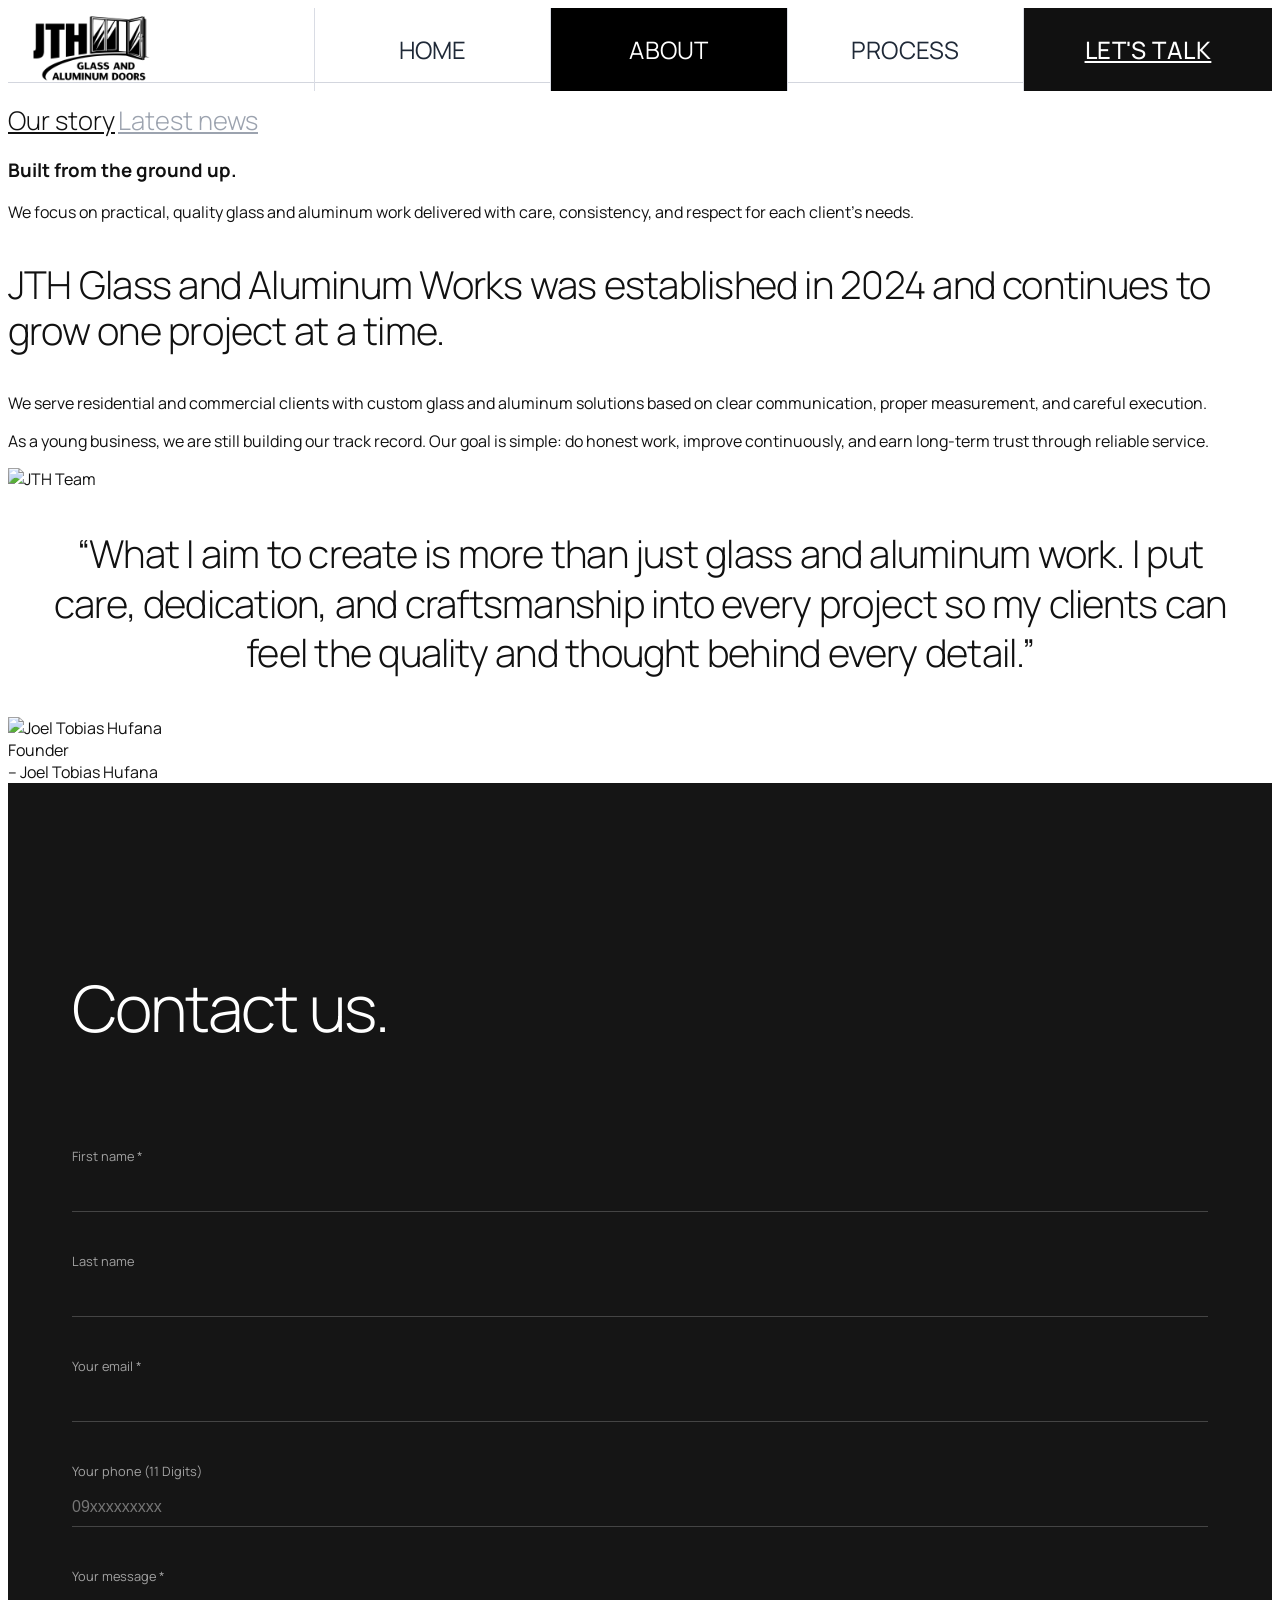
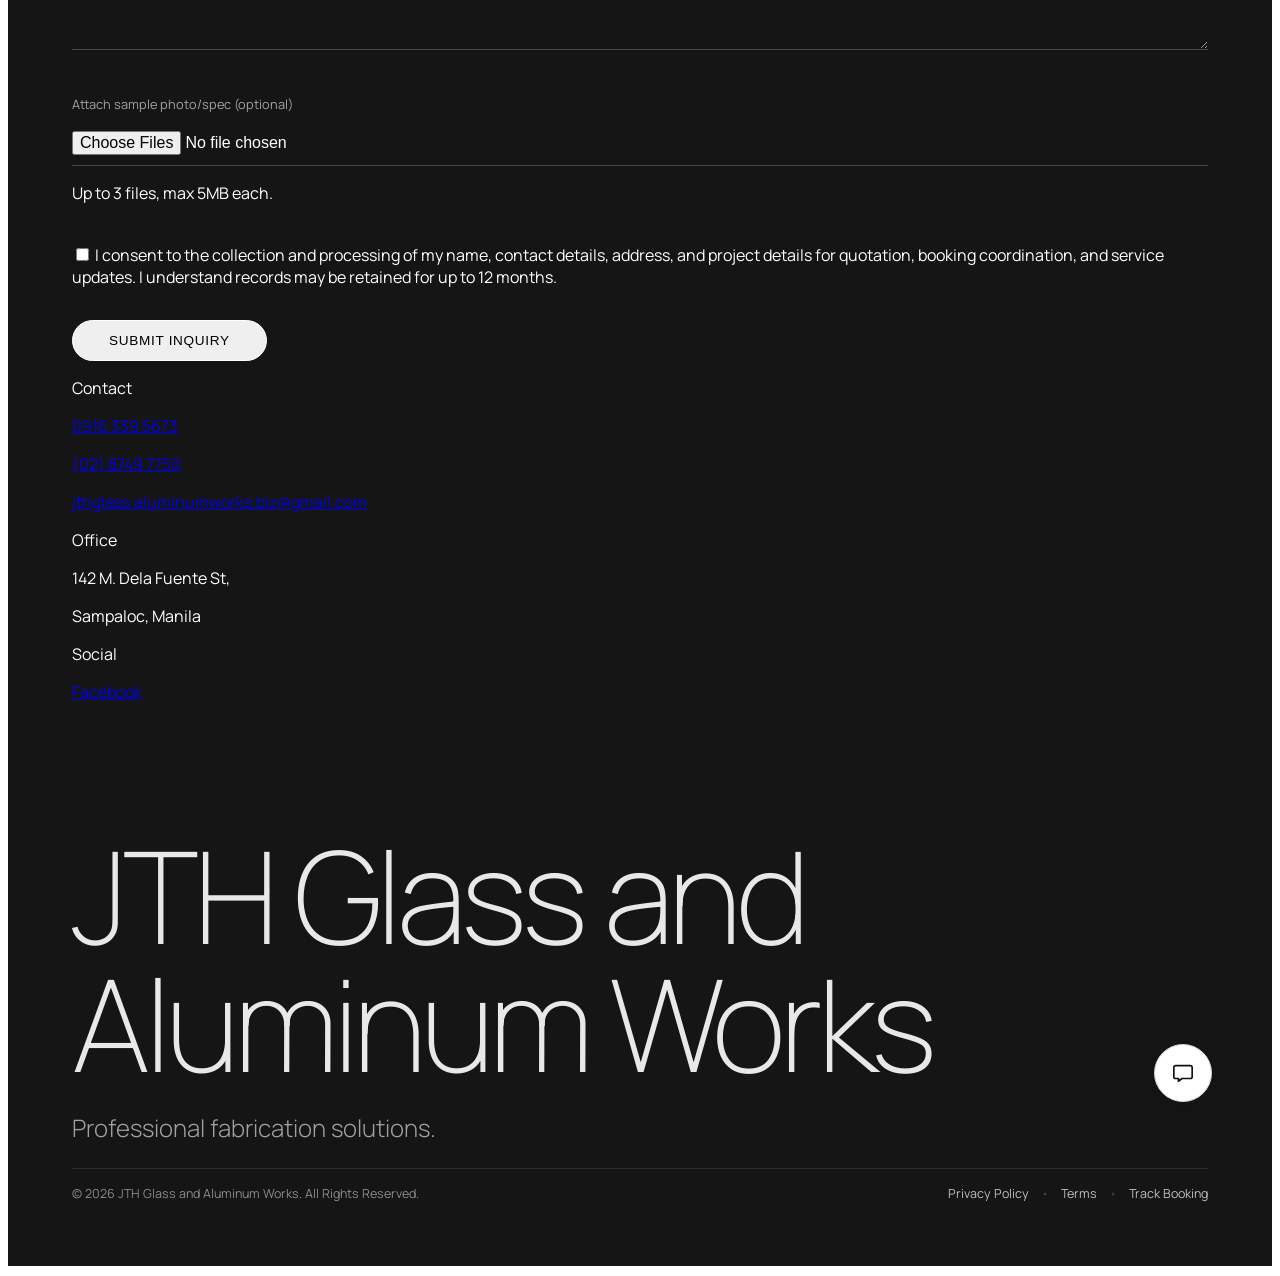
==== about.html @ eb36b681 "Initial deploy-ready commit" ====
<!DOCTYPE html>
<html lang="en">
<head>
    <meta charset="UTF-8">
    <meta name="viewport" content="width=device-width, initial-scale=1.0">
    <title>About Us | JTH Glass & Aluminum</title>
    <!-- Tailwind CSS -->
    <script src="https://cdn.tailwindcss.com"></script>
    <!-- Fonts: Manrope -->
    <link rel="preconnect" href="https://fonts.googleapis.com">
    <link rel="preconnect" href="https://fonts.gstatic.com" crossorigin>
    <link href="https://fonts.googleapis.com/css2?family=Manrope:wght@200;300;400;500;600;700&display=swap" rel="stylesheet">
    
    <style>
        :root {
            --bg-light: #FFFFFF; 
            --bg-dark: #111111;
            --text-dark: #111111;
        }
        @media (max-width: 900px) {
        }
        html { scroll-behavior: smooth; }

        html.lenis { height: auto; }
        .lenis.lenis-smooth { scroll-behavior: auto !important; }
        .lenis.lenis-smooth [data-lenis-prevent] { overscroll-behavior: contain; }
        .lenis.lenis-stopped { overflow: hidden; }

        html, body { scrollbar-width: none !important; -ms-overflow-style: none !important; }
        body::-webkit-scrollbar { display: none !important; width: 0 !important; background: transparent !important; }

        body {
            font-family: 'Manrope', sans-serif;
            background-color: var(--bg-light);
            color: var(--text-dark);
            overflow-x: hidden;
            opacity: 1 !important;
            visibility: visible !important;
            -webkit-font-smoothing: antialiased;
            transition: opacity 0.48s cubic-bezier(0.22, 1, 0.36, 1), transform 0.48s cubic-bezier(0.22, 1, 0.36, 1);
            transform: translateY(0);
        }
        body.page-enter,
        body.page-leave {
            opacity: 0 !important;
            transform: translateY(8px);
        }
        @media (prefers-reduced-motion: reduce) {
            body { transition: none; }
        }

        .nav-link {
            text-decoration: none;
            transition: color 0.2s ease;
        }
        .nav-link:hover { color: #9CA3AF; }
        .nav-link.active { color: #9CA3AF; font-weight: 400; }

        .dxt-nav {
            position: fixed;
            top: 0;
            left: 0;
            right: 0;
            z-index: 90;
            height: 84px;
            display: grid;
            grid-template-columns: 1.25fr repeat(5, 1fr) 1.05fr;
            border-bottom: 1px solid #D3D6DE;
            background: var(--bg-light);
        }
        .dxt-nav.scrolled { box-shadow: 0 8px 20px rgba(17, 24, 39, 0.08); }
        .dxt-nav-cell {
            border-right: 1px solid #D9DCE4;
            display: flex;
            align-items: center;
            justify-content: center;
            min-width: 0;
        }
        .dxt-nav > .dxt-nav-cell:last-child {
            border-right: 0;
        }
        .dxt-nav-cell.logo {
            justify-content: flex-start;
            padding-left: 20px;
            line-height: 1;
        }
        .dxt-logo-img {
            width: 124px;
            max-width: 100%;
            height: auto;
            display: block;
            filter: grayscale(1) brightness(0);
        }
        .dxt-nav-link {
            font-size: 34px;
            letter-spacing: 0.01em;
            color: #1F2937;
            text-transform: uppercase;
            transition: color .5s ease;
            white-space: nowrap;
            text-decoration: none;
            position: relative;
            z-index: 2;
            display: grid;
            place-items: center;
            width: 100%;
            height: 100%;
            overflow: hidden;
        }
        .dxt-nav-link::before,
        .dxt-nav-link::after {
            content: "";
            position: absolute;
            height: 50%;
            width: 0;
            background-color: #000000;
            transition: width .5s ease;
            z-index: -1;
        }
        .dxt-nav-link::before { right: 0; top: 0; }
        .dxt-nav-link::after { left: 0; bottom: 0; }
        .dxt-nav-link:hover { color: #FFFFFF; }
        .dxt-nav-link:hover::before,
        .dxt-nav-link:hover::after { width: 100%; }
        .dxt-nav-link.active {
            color: #FFFFFF;
        }
        .dxt-nav-link.active::before,
        .dxt-nav-link.active::after {
            width: 100%;
        }
        .dxt-nav-talk {
            background: #111111;
            color: #fff;
            font-size: 34px;
            letter-spacing: 0.02em;
            text-transform: uppercase;
            font-weight: 500;
            width: 100%;
            height: 100%;
            display: grid;
            place-items: center;
            transition: background .2s ease;
        }
        .dxt-nav-talk:hover { background: #000000; }
        .dxt-mobile-toggle,
        .dxt-mobile-panel {
            display: none;
        }
        .dxt-menu-btn {
            width: 100%;
            height: 100%;
            display: grid;
            place-items: center;
            background: transparent;
            border: 0;
            cursor: pointer;
        }
        .dxt-menu-icon {
            width: 36px;
            display: flex;
            flex-direction: column;
            gap: 8px;
        }
        .dxt-menu-icon span {
            display: block;
            height: 2px;
            background: #111111;
            border-radius: 999px;
        }
        .dxt-mobile-panel {
            position: fixed;
            inset: 0;
            z-index: 120;
            background-color: #000000;
            background-image: repeating-linear-gradient(
                to right,
                rgba(255, 255, 255, 0.10) 0 1px,
                transparent 1px 120px
            );
            color: #ffffff;
            padding: 14px 16px 18px;
            overflow-y: auto;
            opacity: 0;
            visibility: hidden;
            pointer-events: none;
            transform: translateY(-10px);
            transition: opacity 0.4s cubic-bezier(0.22, 1, 0.36, 1), transform 0.4s cubic-bezier(0.22, 1, 0.36, 1), visibility 0s linear 0.4s;
        }
        .dxt-mobile-panel.open {
            opacity: 1;
            visibility: visible;
            pointer-events: auto;
            transform: translateY(0);
            transition: opacity 0.4s cubic-bezier(0.22, 1, 0.36, 1), transform 0.4s cubic-bezier(0.22, 1, 0.36, 1), visibility 0s;
        }
        .dxt-mobile-head {
            display: flex;
            justify-content: space-between;
            align-items: center;
            margin-bottom: 18px;
        }
        .dxt-mobile-brand {
            display: inline-flex;
            align-items: center;
            line-height: 1;
        }
        .dxt-mobile-logo-img {
            width: 96px;
            height: auto;
            display: block;
            filter: grayscale(1) brightness(0) invert(1);
        }
        .dxt-mobile-close {
            width: 34px;
            height: 34px;
            border: 0;
            background: transparent;
            position: relative;
            cursor: pointer;
        }
        .dxt-mobile-close::before,
        .dxt-mobile-close::after {
            content: "";
            position: absolute;
            left: 7px;
            top: 16px;
            width: 20px;
            height: 2px;
            background: #ffffff;
        }
        .dxt-mobile-close::before { transform: rotate(45deg); }
        .dxt-mobile-close::after { transform: rotate(-45deg); }
        .dxt-mobile-links {
            display: flex;
            flex-direction: column;
            gap: 4px;
        }
        .dxt-mobile-link {
            display: grid;
            gap: 3px;
            color: #ffffff;
            padding: 6px 0;
            text-transform: none;
            opacity: 0;
            transform: translateY(8px);
            transition: opacity 0.32s cubic-bezier(0.22, 1, 0.36, 1), transform 0.32s cubic-bezier(0.22, 1, 0.36, 1);
        }
        .dxt-mobile-panel.open .dxt-mobile-link {
            opacity: 1;
            transform: translateY(0);
            transition-delay: calc(var(--i, 1) * 32ms);
        }
        .dxt-mobile-idx {
            font-size: 12px;
            opacity: 0.65;
            letter-spacing: 0.06em;
            line-height: 1;
        }
        .dxt-mobile-txt {
            font-size: 46px;
            font-weight: 300;
            line-height: 1;
            letter-spacing: -0.02em;
            white-space: nowrap;
        }
        .dxt-mobile-link.talk-link { margin-top: 6px; }
        @media (max-width: 1280px) {
            .dxt-nav { height: 74px; grid-template-columns: 1.3fr repeat(3, 1fr) 1.05fr; }
            .dxt-nav-cell.hide-lg { display: none; }
            .dxt-nav-cell.logo { font-size: 34px; }
            .dxt-nav-link, .dxt-nav-talk { font-size: 24px; }
        }
        @media (max-width: 900px) {
            .dxt-nav { height: 64px; grid-template-columns: 1fr 104px 120px; }
            .dxt-nav-cell.menu-cell { display: none; }
            .dxt-nav-cell.logo { border-right: 1px solid #D9DCE4; }
            .dxt-logo-img { width: 92px; }
            .dxt-mobile-toggle { display: flex; }
            .dxt-mobile-panel { display: block; }
            .dxt-mobile-txt { font-size: clamp(34px, 8.5vw, 52px); }
            .dxt-nav-talk {
                font-size: 0;
                padding: 0;
                position: relative;
            }
            .dxt-nav-talk::before {
                content: "";
                width: 20px;
                height: 16px;
                border: 2px solid #FFFFFF;
                border-radius: 3px;
                position: absolute;
            }
            .dxt-nav-talk::after {
                content: "";
                position: absolute;
                width: 7px;
                height: 7px;
                border-left: 2px solid #FFFFFF;
                border-bottom: 2px solid #FFFFFF;
                transform: rotate(-45deg);
                margin-top: 12px;
                margin-left: -8px;
            }
        }

            position: fixed; inset: 0; background: #fff; z-index: 9999;
            display: flex; justify-content: center; align-items: center;
            transition: opacity 0.5s ease;
        }

        .story-heading {
            font-size: clamp(3.5rem, 7vw, 8rem);
            font-weight: 300;
            line-height: 1;
            letter-spacing: -0.02em;
        }

        .story-subnav {
            font-size: clamp(1rem, 2vw, 2.5rem);
            font-weight: 300;
            color: #9ca3af;
            transition: color 0.3s;
        }
        .story-subnav.active { color: #111; }
        .tab-panel { display: none; }
        .tab-panel.active { display: block; }
        .news-grid { display: grid; grid-template-columns: repeat(12, minmax(0, 1fr)); gap: 1rem; }
        .news-card {
            grid-column: span 12;
            border: 1px solid #E5E7EB;
            border-radius: 14px;
            background: #FFFFFF;
            padding: 1.1rem 1.1rem 1rem;
            transition: transform 0.28s ease, box-shadow 0.28s ease, border-color 0.28s ease;
        }
        .news-card:hover {
            transform: translateY(-3px);
            border-color: #D1D5DB;
            box-shadow: 0 14px 30px -20px rgba(0,0,0,0.30);
        }
        .news-meta {
            display: flex;
            align-items: center;
            justify-content: space-between;
            gap: .7rem;
            margin-bottom: .65rem;
        }
        .news-date {
            font-size: .72rem;
            color: #6B7280;
            letter-spacing: .08em;
            text-transform: uppercase;
        }
        .news-tag {
            font-size: .64rem;
            color: #374151;
            border: 1px solid #E5E7EB;
            border-radius: 999px;
            padding: .22rem .55rem;
            text-transform: uppercase;
            letter-spacing: .08em;
            background: #F9FAFB;
        }
        .news-title { font-size: clamp(1.05rem, 1.8vw, 1.35rem); color: #111; margin-bottom: .45rem; }
        .news-body { font-size: .93rem; color: #4B5563; line-height: 1.58; }
        @media (min-width: 1024px) {
            .news-card.span-6 { grid-column: span 6; }
            .news-card.span-4 { grid-column: span 4; }
            .news-card.span-8 { grid-column: span 8; }
        }

        .content-lead {
            font-size: clamp(1.8rem, 3vw, 3.5rem);
            font-weight: 300;
            line-height: 1.2;
            letter-spacing: -0.02em;
        }

        .quote-text {
            font-size: clamp(1.5rem, 3vw, 3.2rem);
            font-weight: 300;
            line-height: 1.3;
            letter-spacing: -0.02em;
            text-align: center;
        }

        .btn-outline {
            border: 1px solid #111;
            padding: 12px 32px;
            border-radius: 100px;
            font-size: 0.85rem;
            text-transform: uppercase;
            font-weight: 500;
            letter-spacing: 0.05em;
            transition: all 0.3s ease;
            display: inline-flex; align-items: center; gap: 8px;
            background: transparent;
            color: #111;
        }
        .btn-outline:hover { background: #111; color: white; }

        .black-dot {
            width: 24px; height: 24px;
            background-color: black;
            border-radius: 50%;
            display: inline-block;
        }

        .word-wrap { display: inline-block; overflow: hidden; vertical-align: bottom; }
        .word-inner { display: inline-block; transform: translateY(0); }
    </style>
</head>
<body>

    <!-- LOADER -->
    <div id="loader"><div class="text-xs tracking-widest uppercase font-bold">JTH SYSTEMS LOADING...</div></div>

    <!-- NAVBAR -->
    <nav id="main-nav" class="dxt-nav">
        <div class="dxt-nav-cell logo">
            <a href="index.html" class="leading-none" aria-label="JTH Home">
                <img src="img/jth-logo.png" alt="JTH Logo" class="dxt-logo-img">
            </a>
        </div>
        <div class="dxt-nav-cell menu-cell">
            <a href="index.html" class="dxt-nav-link">Home</a>
        </div>
        <div class="dxt-nav-cell menu-cell">
            <a href="about.html" class="dxt-nav-link active">About</a>
        </div>
        <div class="dxt-nav-cell menu-cell">
            <a href="index.html#process" class="dxt-nav-link">Process</a>
        </div>
        <div class="dxt-nav-cell menu-cell hide-lg">
            <a href="products.html" class="dxt-nav-link">Catalog</a>
        </div>
        <div class="dxt-nav-cell menu-cell hide-lg">
            <a href="index.html#estimator" class="dxt-nav-link">Estimate</a>
        </div>
        <div class="dxt-nav-cell dxt-mobile-toggle">
            <button id="dxt-menu-btn" class="dxt-menu-btn" aria-label="Open menu" aria-expanded="false">
                <span class="dxt-menu-icon">
                    <span></span>
                    <span></span>
                    <span></span>
                </span>
            </button>
        </div>
        <div class="dxt-nav-cell">
            <a href="#site-footer" class="dxt-nav-talk">Let's Talk</a>
        </div>
    </nav>
    <div id="dxt-mobile-panel" class="dxt-mobile-panel">
        <div class="dxt-mobile-head">
            <a href="index.html" class="dxt-mobile-brand" aria-label="JTH Home">
                <img src="img/jth-logo.png" alt="JTH Logo" class="dxt-mobile-logo-img">
            </a>
            <button id="dxt-menu-close" class="dxt-mobile-close" aria-label="Close menu"></button>
        </div>
        <div class="dxt-mobile-links">
            <a href="index.html" class="dxt-mobile-link" style="--i: 1"><span class="dxt-mobile-idx">001</span><span class="dxt-mobile-txt">Home</span></a>
            <a href="about.html" class="dxt-mobile-link" style="--i: 2"><span class="dxt-mobile-idx">002</span><span class="dxt-mobile-txt">About Us</span></a>
            <a href="index.html#process" class="dxt-mobile-link" style="--i: 3"><span class="dxt-mobile-idx">003</span><span class="dxt-mobile-txt">Process</span></a>
            <a href="products.html" class="dxt-mobile-link" style="--i: 4"><span class="dxt-mobile-idx">004</span><span class="dxt-mobile-txt">Products</span></a>
            <a href="products.html#catalog" class="dxt-mobile-link" style="--i: 5"><span class="dxt-mobile-idx">005</span><span class="dxt-mobile-txt">Catalog</span></a>
            <a href="index.html#estimator" class="dxt-mobile-link" style="--i: 6"><span class="dxt-mobile-idx">006</span><span class="dxt-mobile-txt">Estimate</span></a>
            <a href="#site-footer" class="dxt-mobile-link talk-link" style="--i: 7"><span class="dxt-mobile-idx">007</span><span class="dxt-mobile-txt">Let's Talk</span></a>
        </div>
    </div>

    <!-- MAIN CONTENT CONTAINER -->
    <main class="pt-32 pb-20 px-6 md:px-12 max-w-[1600px] mx-auto">
        
        <!-- 1. HEADER SECTION (Our Story) -->
        <section class="grid grid-cols-1 lg:grid-cols-12 gap-12 mb-20">
            <div class="lg:col-span-7">
                <h1 class="story-heading text-split-anim mb-16">Our story</h1>
                
                <!-- Sub Navigation -->
                <div class="flex flex-wrap gap-8 md:gap-12 reveal-item">
                    <a href="#" class="story-subnav active" data-tab="story">Our story</a>
                    <a href="#" class="story-subnav hover:text-black" data-tab="news">Latest news</a>
                </div>
            </div>

            <!-- Right Side Intro -->
            <div class="lg:col-span-5 flex flex-col justify-between items-end text-right">
                <div class="max-w-md reveal-item">
                    <h3 class="text-xl md:text-2xl font-normal mb-4">Built from the ground up.</h3>
                    <p class="text-gray-500 font-light leading-relaxed">
                        We focus on practical, quality glass and aluminum work delivered with care, consistency, and respect for each client’s needs.
                    </p>
                </div>
            </div>
        </section>

        <div id="tab-story" class="tab-panel active">
            <!-- 2. NARRATIVE SECTION -->
            <section class="border-t border-black/10 pt-16 lg:pt-24 mb-24">
                <div class="grid grid-cols-1 lg:grid-cols-12 gap-12">
                    <!-- Left Column: Big Lead Text -->
                    <div class="lg:col-span-7 pr-0 lg:pr-12">
                        <p class="content-lead text-split-scroll">
                            JTH Glass and Aluminum Works was established in 2024 and continues to grow one project at a time.
                        </p>
                    </div>

                    <!-- Right Column: Body Text -->
                    <div class="lg:col-span-5 flex flex-col justify-end">
                        <div class="text-gray-500 font-light text-lg leading-relaxed space-y-8 text-fade-scroll">
                            <p>
                                We serve residential and commercial clients with custom glass and aluminum solutions based on clear communication, proper measurement, and careful execution.
                            </p>
                            <p>
                               As a young business, we are still building our track record. Our goal is simple: do honest work, improve continuously, and earn long-term trust through reliable service.
                            </p>
                        </div>
                    </div>
                </div>
            </section>

            <!-- 3. TEAM IMAGE -->
            <section class="mb-32 reveal-scale">
                <div class="w-full h-[60vh] md:h-[80vh] overflow-hidden rounded-lg bg-gray-200 relative">
                    <!-- Team Image from prompt -->
                    <img src="https://images.unsplash.com/photo-1757366346763-c7577df837b0?q=80&w=1740&auto=format&fit=crop&ixlib=rb-4.1.0&ixid=M3wxMjA3fDB8MHxwaG90by1wYWdlfHx8fGVufDB8fHx8fA%3D%3D" class="w-full h-full object-cover grayscale" alt="JTH Team">
                </div>
            </section>

            <!-- 4. QUOTE SECTION WITH OWNER IMAGE -->
            <section class="max-w-5xl mx-auto mb-32 relative flex flex-col items-center">
                <blockquote class="quote-text mb-10 text-split-scroll text-center">
                   “What I aim to create is more than just glass and aluminum work. I put care, dedication, and craftsmanship into every project so my clients can feel the quality and thought behind every detail.”
                </blockquote>
                
                <!-- Owner Image: Centered, Circular, Grayscale -->
                <div class="mb-6 text-fade-scroll group relative">
                    <!-- Using a professional placeholder since no specific owner file was provided. Replace src with actual file if available. -->
                    <img src="https://static.wixstatic.com/media/d897d1_3cf70d89937745079ef15120de94d08d~mv2.jpg/v1/fill/w_511,h_769,al_c,q_85,usm_0.66_1.00_0.01,enc_avif,quality_auto/d897d1_3cf70d89937745079ef15120de94d08d~mv2.jpg" 
                         class="w-24 h-24 rounded-full object-cover grayscale transition-all duration-500 group-hover:grayscale-0 border border-gray-300 p-1" 
                         alt="Joel Tobias Hufana">
                </div>

                <div class="text-center mb-12 text-fade-scroll">
                    <div class="text-xs uppercase tracking-widest opacity-50 mb-1">Founder</div>
                    <div class="text-xl font-normal text-black">– Joel Tobias Hufana</div>
                </div>
            </section>
        </div>

        <div id="tab-news" class="tab-panel">
            <section class="border-t border-black/10 pt-16 lg:pt-24 mb-16">
                <div class="grid grid-cols-1 lg:grid-cols-12 gap-12 mb-12">
                    <div class="lg:col-span-7">
                        <h2 class="content-lead">Latest news and updates.</h2>
                    </div>
                    <div class="lg:col-span-5">
                        <p class="text-gray-500 font-light text-lg leading-relaxed">
                            Short updates about schedules, material advisories, completed work, and service announcements.
                        </p>
                    </div>
                </div>

                <div class="news-grid">
                    <article class="news-card span-6">
                        <div class="news-meta">
                            <span class="news-date">February 2026</span>
                            <span class="news-tag">Project Update</span>
                        </div>
                        <h3 class="news-title">Recent residential turnover completed</h3>
                        <p class="news-body">Completed installation of sliding glass windows and aluminum frames for a residential unit in Metro Manila. Final alignment and sealing checks were finished before handover.</p>
                    </article>

                    <article class="news-card span-6">
                        <div class="news-meta">
                            <span class="news-date">February 2026</span>
                            <span class="news-tag">Lead Time</span>
                        </div>
                        <h3 class="news-title">Current production queue advisory</h3>
                        <p class="news-body">Standard projects are currently being scheduled within normal lead times. Custom configurations may require additional fabrication days depending on material availability.</p>
                    </article>

                    <article class="news-card span-4">
                        <div class="news-meta">
                            <span class="news-date">January 2026</span>
                            <span class="news-tag">Operations</span>
                        </div>
                        <h3 class="news-title">Updated booking workflow</h3>
                        <p class="news-body">Admin-side tracking now follows stricter status transitions for clearer scheduling and fewer timeline conflicts.</p>
                    </article>

                    <article class="news-card span-4">
                        <div class="news-meta">
                            <span class="news-date">January 2026</span>
                            <span class="news-tag">Catalog</span>
                        </div>
                        <h3 class="news-title">Catalog data refinements</h3>
                        <p class="news-body">Product and option records were cleaned and aligned to current offerings to improve quote consistency and reduce input errors.</p>
                    </article>

                    <article class="news-card span-4">
                        <div class="news-meta">
                            <span class="news-date">January 2026</span>
                            <span class="news-tag">Service Note</span>
                        </div>
                        <h3 class="news-title">Customer support hours reminder</h3>
                        <p class="news-body">For faster response, inquiry follow-ups are prioritized during office hours. Site visit confirmations are coordinated directly by the team.</p>
                    </article>

                    <article class="news-card span-8">
                        <div class="news-meta">
                            <span class="news-date">December 2025</span>
                            <span class="news-tag">Material Advisory</span>
                        </div>
                        <h3 class="news-title">Glass and aluminum supply note</h3>
                        <p class="news-body">Lead times and pricing may adjust based on supplier movement. Final quotations remain subject to actual site measurements and selected system specifications.</p>
                    </article>

                    <article class="news-card span-4">
                        <div class="news-meta">
                            <span class="news-date">December 2025</span>
                            <span class="news-tag">FAQ</span>
                        </div>
                        <h3 class="news-title">Most asked this month</h3>
                        <p class="news-body">Common questions continue to be about warranty coverage, fabrication timelines, and options for tempered versus laminated glass.</p>
                    </article>
                </div>
            </section>
        </div>

    </main>

    <!-- SCRIPTS -->
    <script src="https://cdnjs.cloudflare.com/ajax/libs/gsap/3.12.5/gsap.min.js"></script>
    <script src="https://cdnjs.cloudflare.com/ajax/libs/gsap/3.12.5/ScrollTrigger.min.js"></script>
    <script src="https://unpkg.com/@studio-freight/lenis@1.0.34/dist/lenis.min.js"></script>

    <script>
        function splitTextIntoWords(selector) {
            document.querySelectorAll(selector).forEach(element => {
                const nodes = Array.from(element.childNodes);
                let newHTML = '';
                nodes.forEach(node => {
                    if (node.nodeType === 3) {
                        const words = node.textContent.split(' ');
                        words.forEach(word => {
                            if (word.trim() !== '') newHTML += `<span class="word-wrap"><span class="word-inner">${word}</span></span> `;
                            else newHTML += ' ';
                        });
                    } else {
                        if(node.tagName === 'BR') newHTML += '<br>';
                        else newHTML += node.outerHTML; 
                    }
                });
                element.innerHTML = newHTML;
            });
        }

        const nav = document.getElementById('main-nav');
        const mobileMenuBtn = document.getElementById('dxt-menu-btn');
        const mobileMenuPanel = document.getElementById('dxt-mobile-panel');
        const mobileMenuClose = document.getElementById('dxt-menu-close');
        const PAGE_TRANSITION_MS = 480;

        document.body.classList.add('page-enter');
        requestAnimationFrame(() => {
            requestAnimationFrame(() => {
                document.body.classList.remove('page-enter');
            });
        });

        function scrollToHashTarget(rawHash, behavior = 'smooth') {
            if (!rawHash || rawHash === '#') return false;
            let target = null;
            try {
                target = document.querySelector(rawHash);
            } catch (_) {
                return false;
            }
            if (!target) return false;

            const navHeight = nav ? nav.offsetHeight : 0;
            const top = window.pageYOffset + target.getBoundingClientRect().top - navHeight - 12;
            window.scrollTo({ top: Math.max(0, top), behavior });
            history.replaceState(null, '', rawHash);
            return true;
        }

        const wireNavPageTransition = () => {
            document.querySelectorAll('.dxt-nav a[href], .dxt-mobile-panel a[href]').forEach((link) => {
                link.addEventListener('click', (event) => {
                    if (event.defaultPrevented) return;
                    if (event.metaKey || event.ctrlKey || event.shiftKey || event.altKey) return;
                    if (link.target === '_blank' || link.hasAttribute('download')) return;

                    const rawHref = link.getAttribute('href');
                    if (!rawHref) return;
                    if (rawHref.startsWith('#')) {
                        event.preventDefault();
                        const moved = scrollToHashTarget(rawHref, 'smooth');
                        if (!moved) {
                            window.location.hash = rawHref;
                        }
                        return;
                    }

                    const targetUrl = new URL(link.href, window.location.href);
                    if (targetUrl.origin !== window.location.origin) return;

                    const samePath = targetUrl.pathname === window.location.pathname;
                    if (samePath) return;

                    event.preventDefault();
                    document.body.classList.add('page-leave');
                    setTimeout(() => {
                        window.location.href = targetUrl.href;
                    }, PAGE_TRANSITION_MS);
                });
            });
        };
        wireNavPageTransition();
        if (window.location.hash) {
            window.addEventListener('load', () => {
                setTimeout(() => {
                    scrollToHashTarget(window.location.hash, 'auto');
                }, 50);
            }, { once: true });
        }
        window.addEventListener('scroll', () => {
            if (window.scrollY > 50) nav.classList.add('scrolled');
            else nav.classList.remove('scrolled');
        });
        if (mobileMenuBtn && mobileMenuPanel) {
            const setMenuState = (open) => {
                mobileMenuPanel.classList.toggle('open', open);
                mobileMenuBtn.setAttribute('aria-expanded', open ? 'true' : 'false');
                document.body.style.overflow = open ? 'hidden' : '';
            };
            mobileMenuBtn.addEventListener('click', () => {
                const isOpen = !mobileMenuPanel.classList.contains('open');
                setMenuState(isOpen);
            });
            if (mobileMenuClose) {
                mobileMenuClose.addEventListener('click', () => setMenuState(false));
            }
            mobileMenuPanel.querySelectorAll('.dxt-mobile-link').forEach((link) => {
                link.addEventListener('click', () => setMenuState(false));
            });
        }

        const subnavTabs = document.querySelectorAll('.story-subnav[data-tab]');
        const tabPanels = {
            story: document.getElementById('tab-story'),
            news: document.getElementById('tab-news')
        };
        const setAboutTab = (tabKey) => {
            Object.entries(tabPanels).forEach(([key, panel]) => {
                if (!panel) return;
                panel.classList.toggle('active', key === tabKey);
            });
            subnavTabs.forEach((tab) => {
                tab.classList.toggle('active', tab.dataset.tab === tabKey);
            });
        };
        subnavTabs.forEach((tab) => {
            tab.addEventListener('click', (event) => {
                event.preventDefault();
                const targetTab = tab.dataset.tab === 'news' ? 'news' : 'story';
                setAboutTab(targetTab);
            });
        });

        window.addEventListener("load", () => {
            gsap.registerPlugin(ScrollTrigger);

            const loader = document.getElementById('loader');
            loader.style.opacity = '0';
            setTimeout(() => loader.style.display = 'none', 500);

            const lenis = new Lenis({ duration: 1.2, easing: (t) => Math.min(1, 1.001 - Math.pow(2, -10 * t)), smooth: true });
            window.__jthLenis = lenis;
            function raf(time) { lenis.raf(time); requestAnimationFrame(raf); }
            requestAnimationFrame(raf);

            splitTextIntoWords(".text-split-anim");
            splitTextIntoWords(".text-split-scroll");

            const tl = gsap.timeline();
            tl.from(".text-split-anim .word-inner", { yPercent: 100, opacity: 0, duration: 1, stagger: 0.04, ease: "power4.out" }, 0.5);
            tl.from(".reveal-item", { y: 20, opacity: 0, duration: 1, stagger: 0.1, ease: "power2.out" }, 0.8);
            tl.from(".reveal-scale", { scale: 0.95, opacity: 0, duration: 1.2, ease: "power2.out" }, 1.0);

            document.querySelectorAll(".text-split-scroll").forEach(el => {
                gsap.from(el.querySelectorAll(".word-inner"), {
                    yPercent: 100, duration: 0.8, stagger: 0.02, ease: "power3.out",
                    scrollTrigger: { trigger: el, start: "top 85%" }
                });
            });

            document.querySelectorAll(".text-fade-scroll").forEach(el => {
                gsap.from(el, { y: 30, opacity: 0, duration: 1, ease: "power2.out", scrollTrigger: { trigger: el, start: "top 85%" } });
            });
        });
    </script>
    <div id="chat-widget-root"></div>
    <script src="js/chat-widget.js"></script>
    <div id="site-footer"></div>
    <script src="js/footer.js"></script>
    <script src="js/image-protect.js"></script>
</body>
</html>
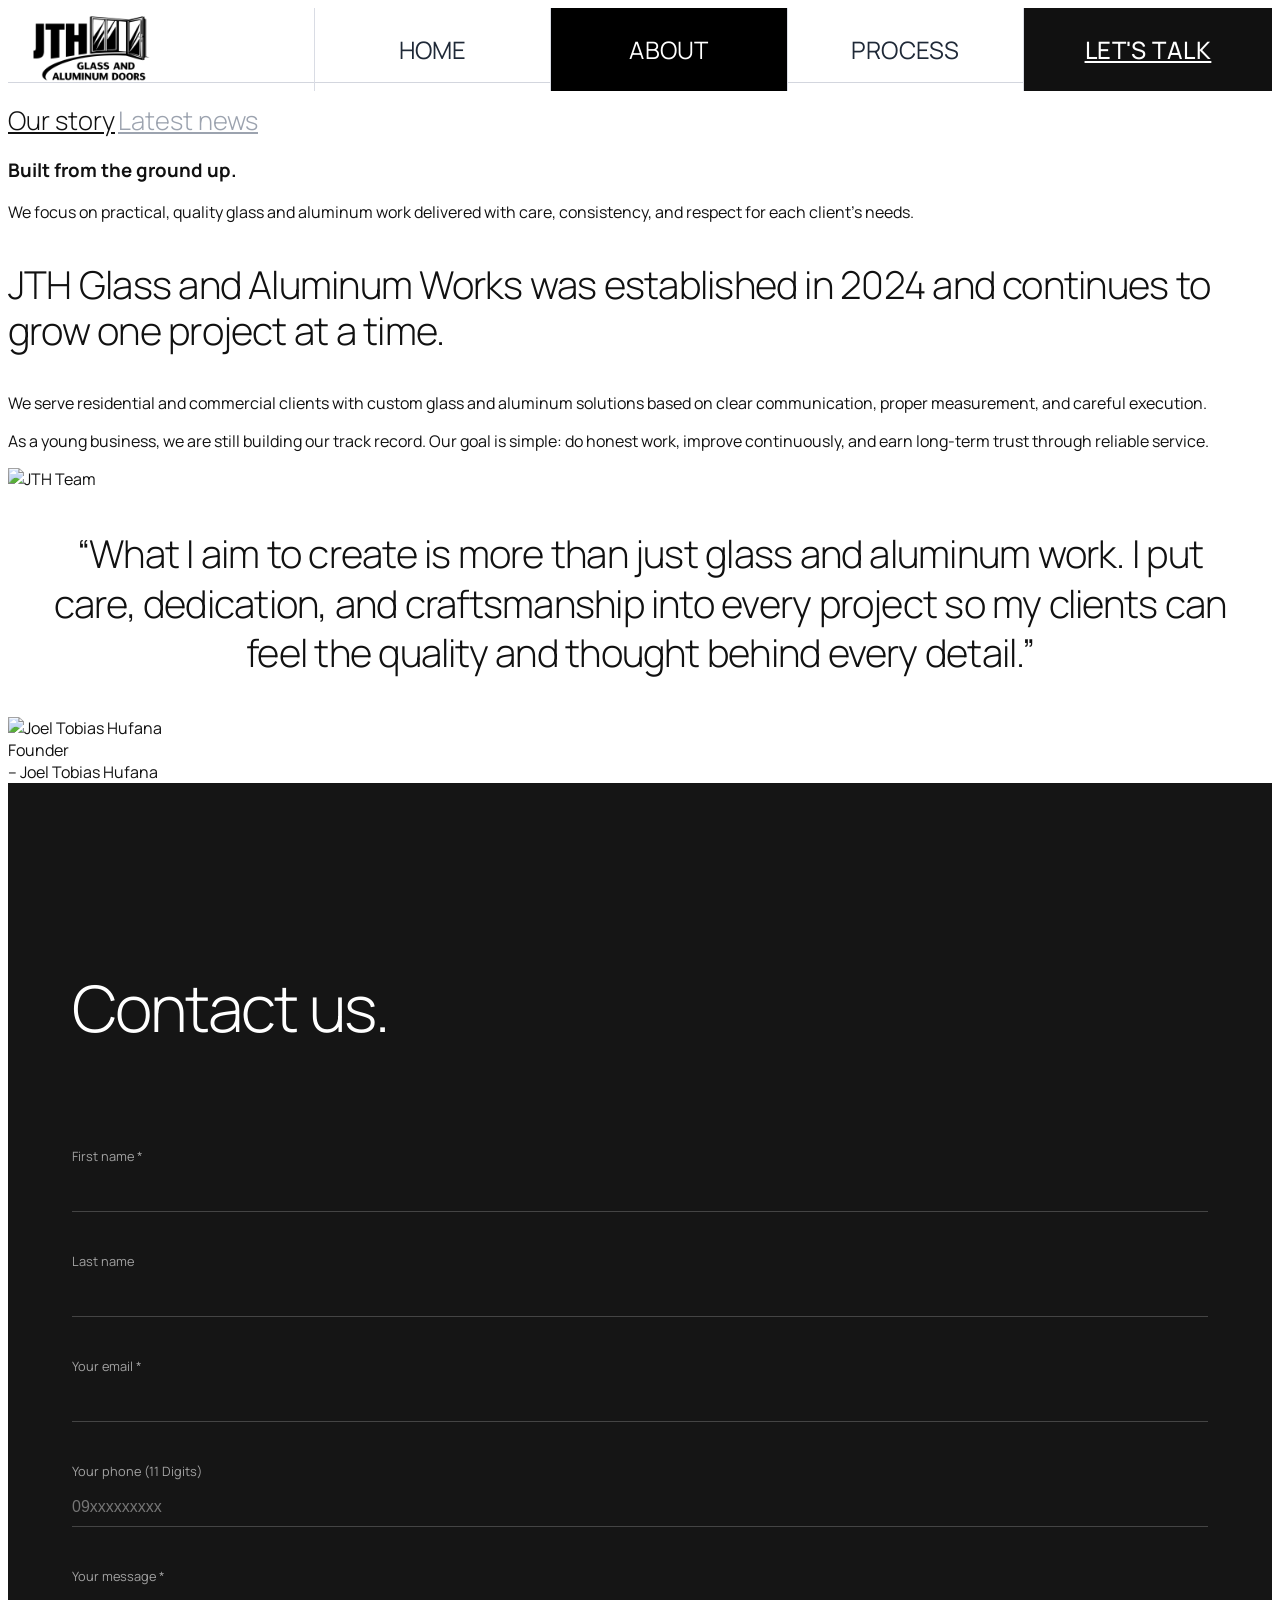
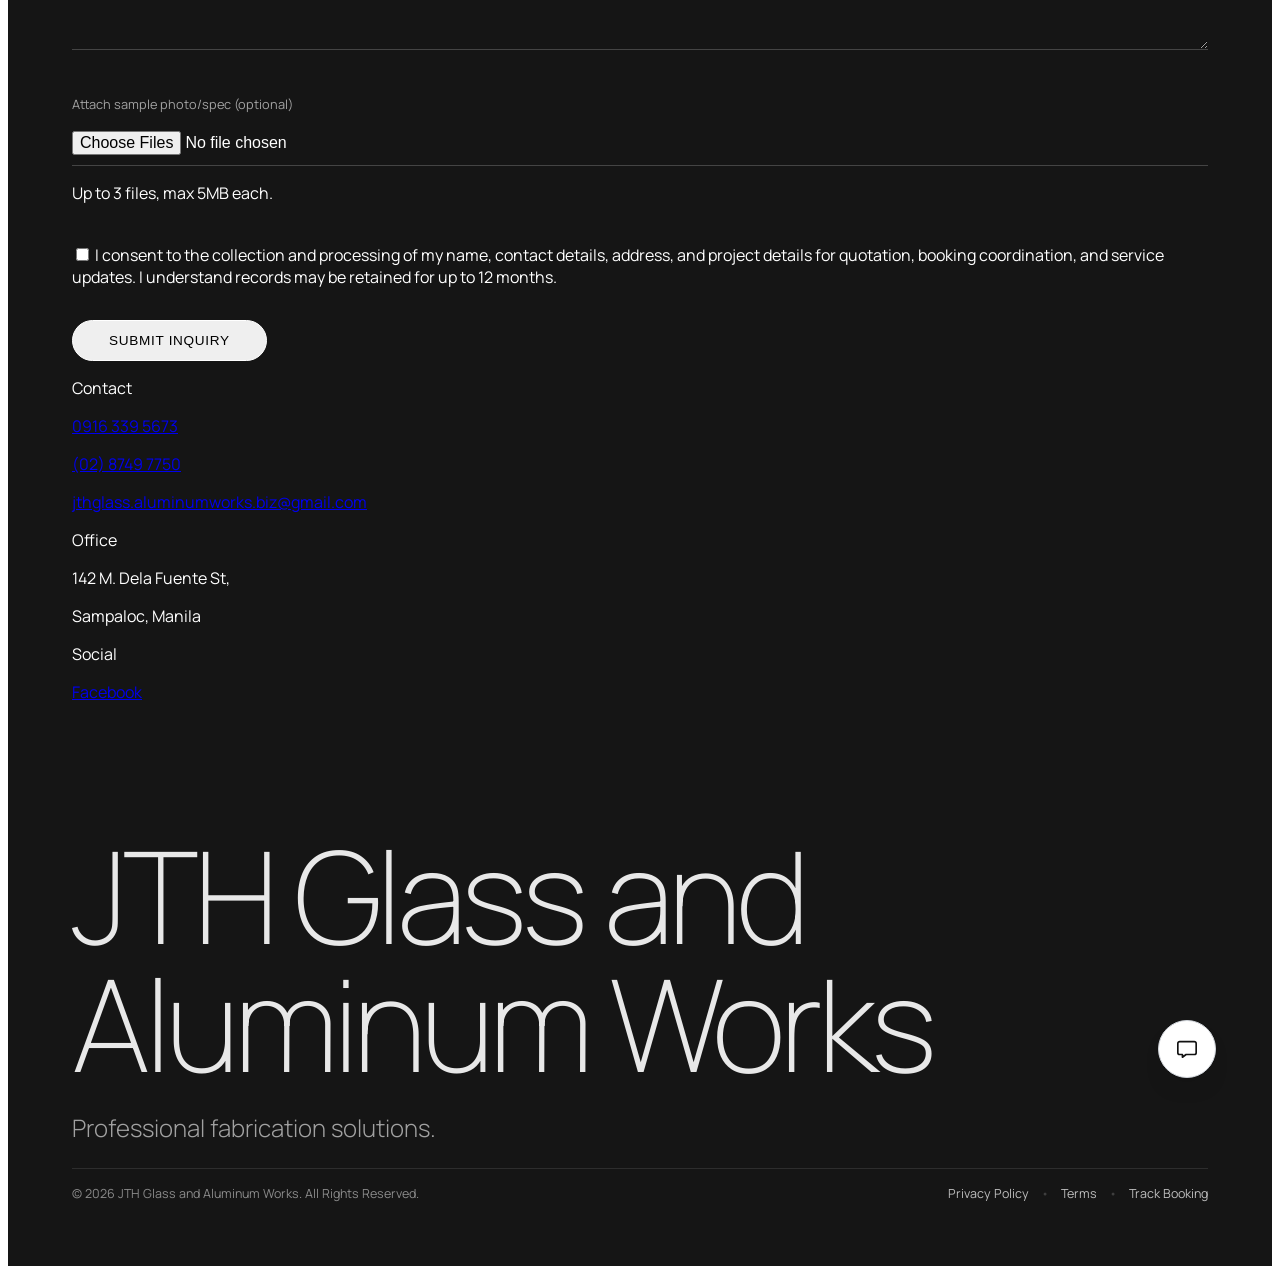
==== commit 498073d9: "Adjust AI widget position across pages and disable mobile zoom" ====
--- a/about.html
+++ b/about.html
@@ -2,7 +2,7 @@
 <html lang="en">
 <head>
     <meta charset="UTF-8">
-    <meta name="viewport" content="width=device-width, initial-scale=1.0">
+    <meta name="viewport" content="width=device-width, initial-scale=1, maximum-scale=1, user-scalable=no">
     <title>About Us | JTH Glass & Aluminum</title>
     <!-- Tailwind CSS -->
     <script src="https://cdn.tailwindcss.com"></script>
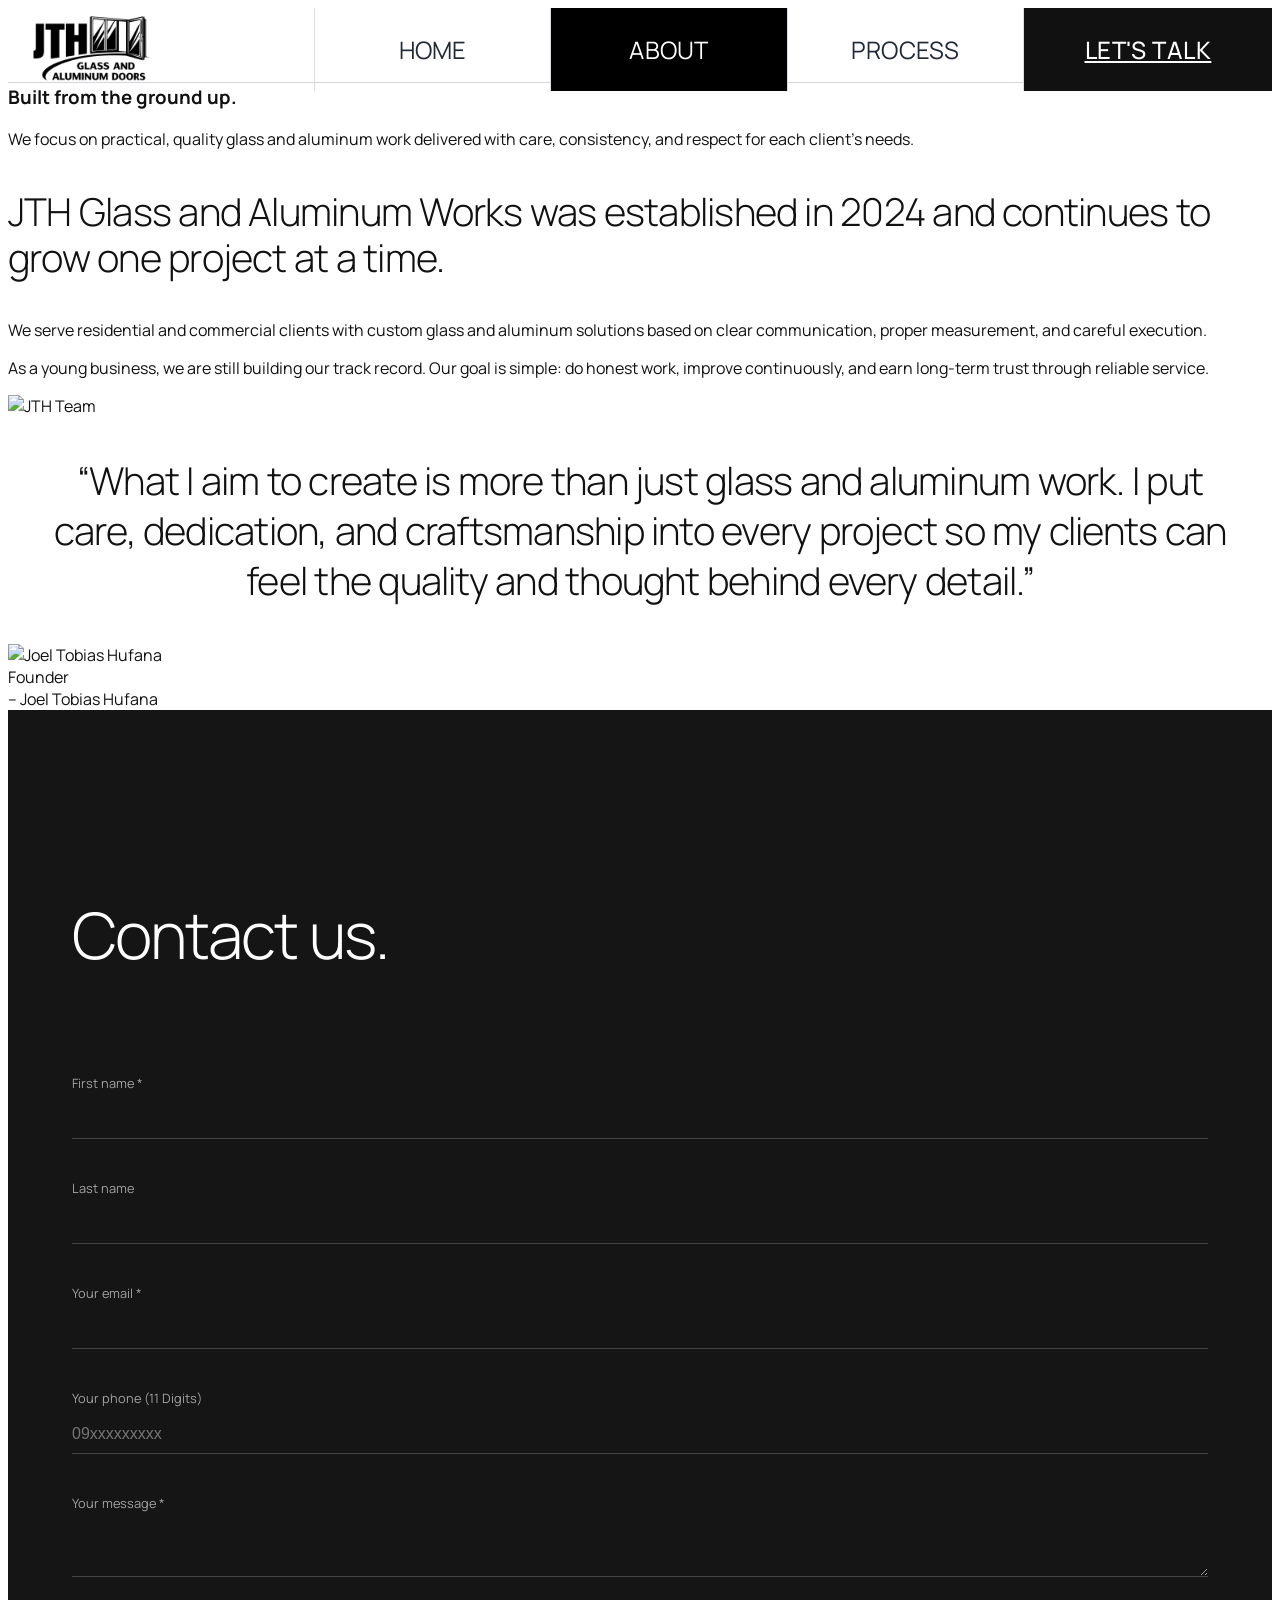
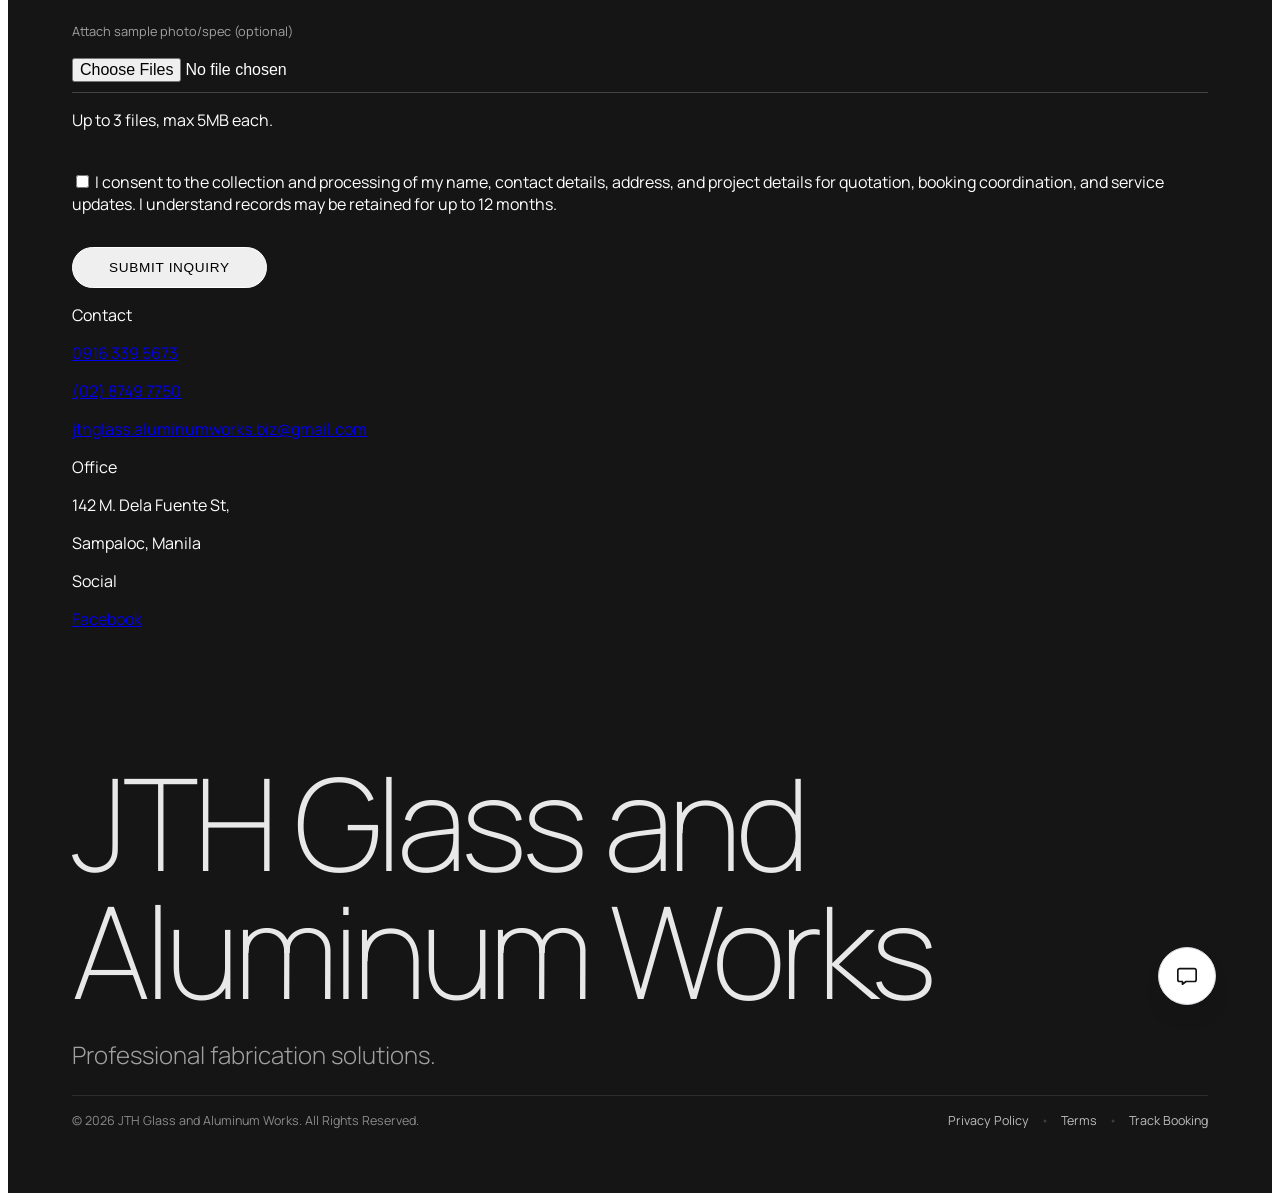
==== commit ab4b84be: "Remove duplicate small Our story heading above about tabs" ====
--- a/about.html
+++ b/about.html
@@ -311,7 +311,7 @@
         }
 
         .story-heading {
-            font-size: clamp(3.5rem, 7vw, 8rem);
+            font-size: clamp(4.25rem, 8.2vw, 8.6rem);
             font-weight: 300;
             line-height: 1;
             letter-spacing: -0.02em;
@@ -476,8 +476,6 @@
         <!-- 1. HEADER SECTION (Our Story) -->
         <section class="grid grid-cols-1 lg:grid-cols-12 gap-12 mb-20">
             <div class="lg:col-span-7">
-                <h1 class="story-heading text-split-anim mb-16">Our story</h1>
-                
                 <!-- Sub Navigation -->
                 <div class="flex flex-wrap gap-8 md:gap-12 reveal-item">
                     <a href="#" class="story-subnav active" data-tab="story">Our story</a>
